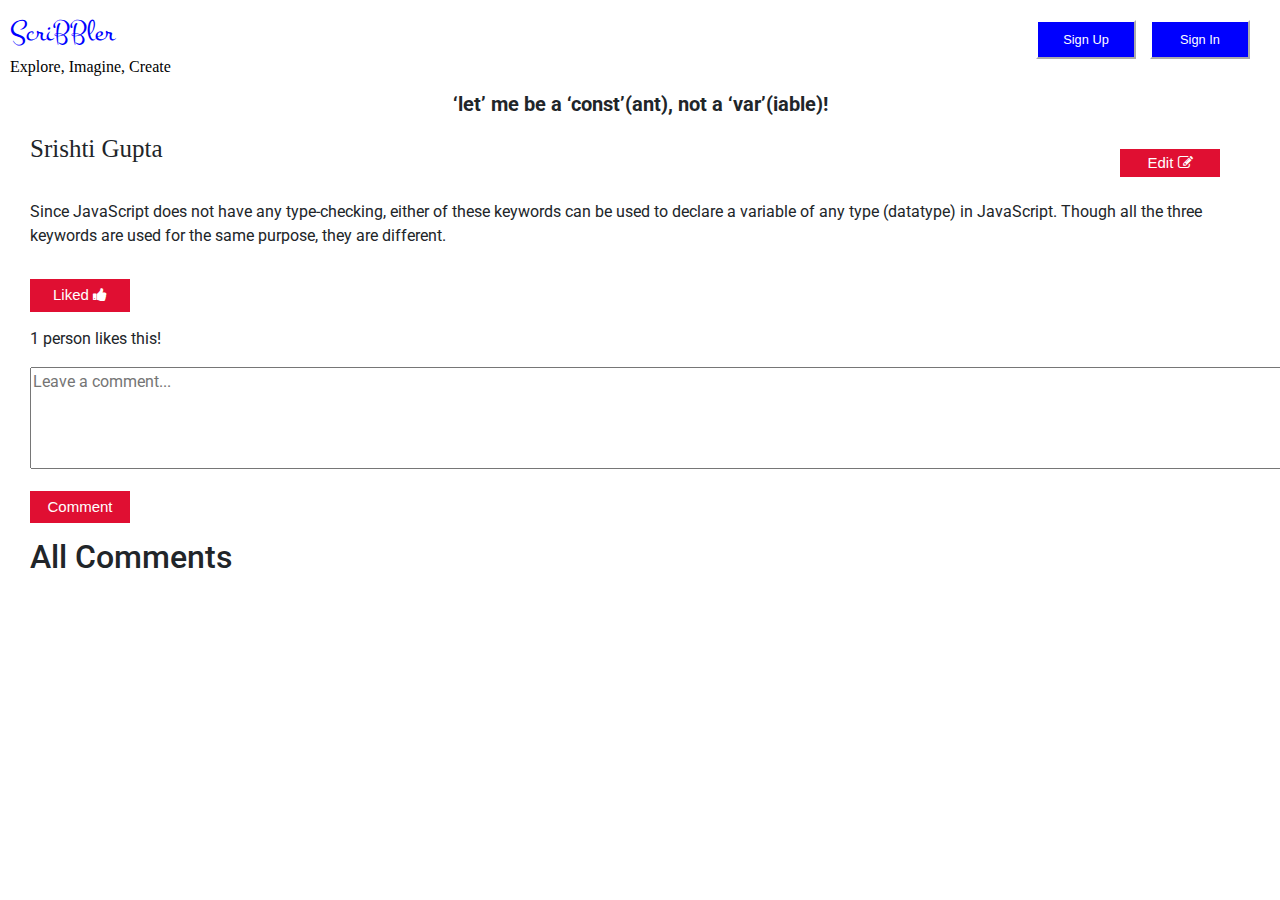
==== html/post.html @ 8d2862ee "All Posts Static Implemeneted" ====
<!DOCTYPE html>
<html>

<head>

    <title>
        Individual_Post
    </title>

   <!--  CSS -->
  <link href='..\styles\postslist.css' rel='stylesheet' type='text/css'>
  <link href='..\styles\header.css' rel='stylesheet' type='text/css'>
  <link href='..\styles\post.css' rel='stylesheet' type='text/css'>

    <!-- TODO: Include Font Awesome file here -->
    <!-- TODO: Include Google Fonts file here -->

    <link href="https://fonts.googleapis.com/css?family=Montez|Roboto|Ubuntu+Mono&display=swap" rel="stylesheet">
    <link rel="stylesheet" href="http://maxcdn.bootstrapcdn.com/font-awesome/4.4.0/css/font-awesome.min.css" type="text/css" media="screen" />
    <link rel="stylesheet" href="https://maxcdn.bootstrapcdn.com/bootstrap/4.0.0/css/bootstrap.min.css" integrity="sha384-Gn5384xqQ1aoWXA+058RXPxPg6fy4IWvTNh0E263XmFcJlSAwiGgFAW/dAiS6JXm" crossorigin="anonymous">



</head>

<body >
    <!-- TODO: Include code for header here -->

    <div id="main-container-div">
        <div class="header">
    
            <!-- Insert code for Sign Up, Sign In button here.
                 Add code for "ScriBBler" heading and the sub-heading -->
            <div class="title-container">
                <p class="title">ScriBBler</p>
                <p class="sub-title">Explore, Imagine, Create</p>
            </div>
            <div class="login-buttons-container">
                <button onclick="showSignUpModal()" class="blue-button" type="button">Sign Up</button>
                <button onclick="showSignInModal()" class="blue-button" type="button">Sign In</button>
            </div>
        </div>
    </div>


    <!-- ATTENTION: The HTML code for the list of posts has been given to you. You can feel free to add/delete/modify this code. You need to write the proper CSS and JavaScript code corresponding to this page so that the result looks like the screenshots given to you in the Project Statement. -->
    


<!-- Sign Up modal  -->
<div>
    <div class="modal" id="signup-modal">
        <div class="modal-content-signup">

            <div class="modal-head">
            <h2 class="modal-title">Get Started<span onclick="hideSignUpModal()" id="close" class="close">&times;</span> </h2>
            </div>
            <hr>
            <form>
                <label for="fullname" class="label-text">Name</label>
                <input type="text" id="fullname" placeholder="Enter your name" required>
                <label for="username" class="label-text">Username</label>
                <input type="text" id="username" placeholder="Enter your username" required>
                <label for="password" class="label-text">Password</label>
                <input type="password" id="password" placeholder="Enter your password" required>
                <label for="confirm_password" class="label-text">Confirm Password</label>
                <input type="password" id="confirm_password" placeholder="Re-Enter your password" required>
                <button type="submit" onclick="signup(firstName,lastName, email, password, mobile)" class="Greenbutton">
                    Sign up
                </button>
            </form>
        </div>
    </div>
</div>


<div>
    <!--Sign In modal -->
    <div class="modal" id="signin-modal">
        <div class="modal-content-signin">

            <div class="modal-head">
                <h2 class="modal-title">Welcome Back!<span onclick="hideSignInModal()" id="close" class="close">&times;</span> </h2>              
            </div>
            <hr>
            <form>
                <label for="username" class="label-text">Username</label>
                <input type="text" id="username" placeholder="Enter your username" required>
                <label for="password" class="label-text">Password</label>
                <input type="password" id="password" placeholder="Enter your password" required>
                <button type="submit" onclick="signin(username, password)" class="Greenbutton">Sign In</button>
            </form>

            <div class=bottom-banner>Not a member?<span onclick="hideSignInModal();showSignUpModal()" class=signup>Sign Up</span></div>
        </div>
    </div>

</div>


<div class="postMainLayout">

    <div class="blogContent">
        <div id="blogTitle" class="blogTite">
            <h id="blogTitleNew">‘let’ me be a ‘const’(ant), not a ‘var’(iable)! </h>
        </div>
    </div>
    <div class="blogAuthor">

        <!-- Insert code for Edit/Save button and  -->

        <h2 class="postAuthor">Srishti Gupta<span> 
            <button onclick="toggleEditSave()" class="redButton" id ="edtPstBtn">
                Edit 
                <i class="fa fa-pencil-square-o" aria-hidden="true"></i>
            </button>
         </span> 
        </h2>

    </div>

    <div class="Text" id="blogBodyId">
        <p id="blogBody"> Since JavaScript does not have any type-checking, either of these keywords can be used to declare a variable of any type (datatype) in JavaScript. 
            Though all the three keywords are used for the same purpose, they are different.</p>
    </div>

    <button class="redButton" onclick="incrementCounter()">Liked
            <i class="fa fa-thumbs-up" aria-hidden="true"></i>
    </button>

    <p class="Text"> 
        1 <span> person likes this! </span>
    </p>


    <div class="Text">
        <textarea id="txtCommentCommentPost" class="commentPost" rows="4" cols="160" placeholder="Leave a comment..."></textarea>
        
    </div>

    <button class="redButton" onclick="addComment()">Comment</button>

    <div class="Text">
        <h2>All Comments</h2>
        <!-- <div class="allComments" id="listAllComments">

        </div> -->
    </div>

</div>

    <!-- Javascript for Trash  -->
<script src="..\scripts\postslist.js"></script>
<script src="..\scripts\header.js"></script>
<script src="..\scripts\index.js"></script>

</body>

</html>
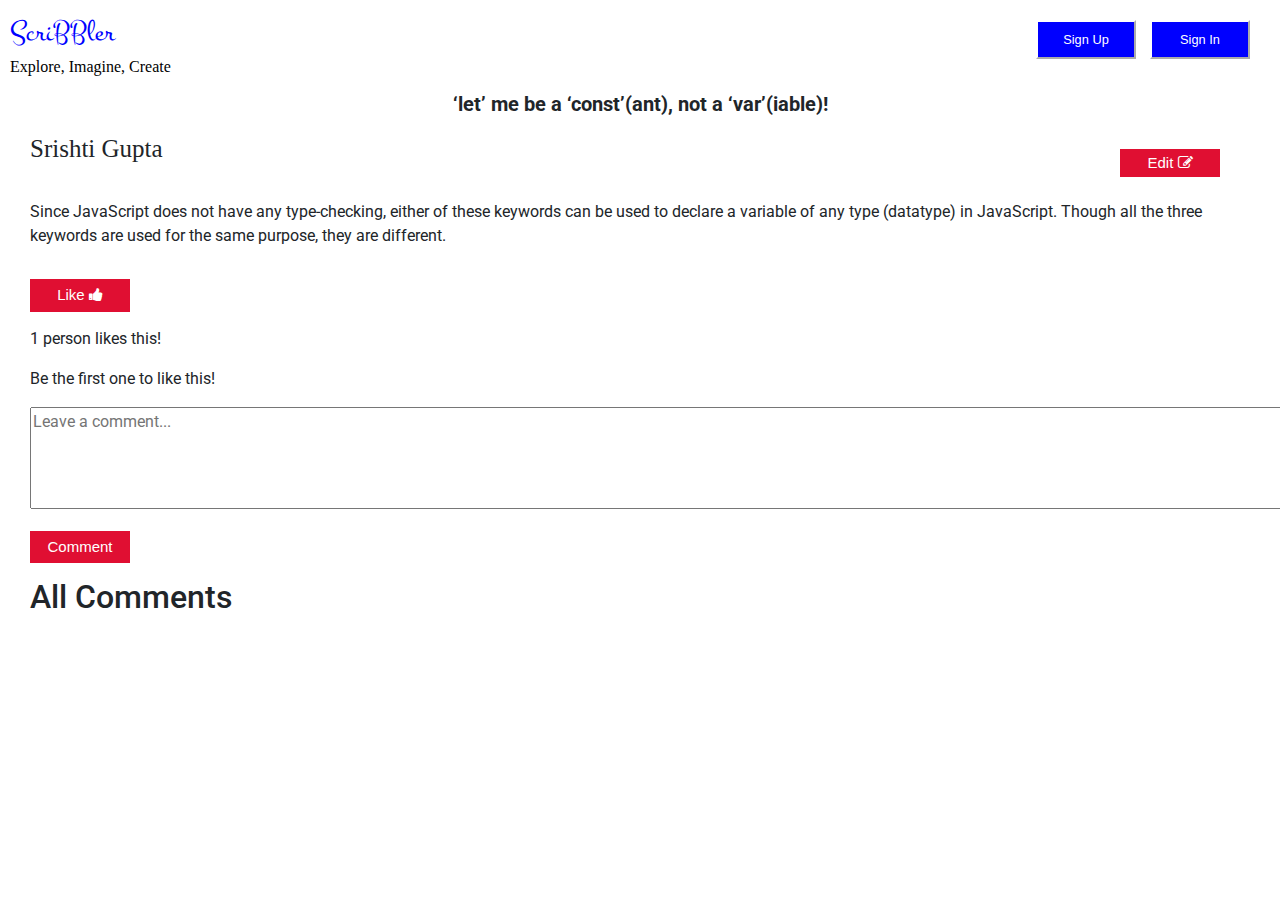
==== commit 6d82e954: "Post script & formatting done" ====
--- a/html/post.html
+++ b/html/post.html
@@ -7,44 +7,41 @@
         Individual_Post
     </title>
 
-   <!--  CSS -->
-  <link href='..\styles\postslist.css' rel='stylesheet' type='text/css'>
-  <link href='..\styles\header.css' rel='stylesheet' type='text/css'>
-  <link href='..\styles\post.css' rel='stylesheet' type='text/css'>
+    <!--  CSS -->
+    <link href='..\styles\postslist.css' rel='stylesheet' type='text/css'>
+    <link href='..\styles\header.css' rel='stylesheet' type='text/css'>
+    <link href='..\styles\post.css' rel='stylesheet' type='text/css'>
 
     <!-- TODO: Include Font Awesome file here -->
     <!-- TODO: Include Google Fonts file here -->
 
     <link href="https://fonts.googleapis.com/css?family=Montez|Roboto|Ubuntu+Mono&display=swap" rel="stylesheet">
-    <link rel="stylesheet" href="http://maxcdn.bootstrapcdn.com/font-awesome/4.4.0/css/font-awesome.min.css" type="text/css" media="screen" />
-    <link rel="stylesheet" href="https://maxcdn.bootstrapcdn.com/bootstrap/4.0.0/css/bootstrap.min.css" integrity="sha384-Gn5384xqQ1aoWXA+058RXPxPg6fy4IWvTNh0E263XmFcJlSAwiGgFAW/dAiS6JXm" crossorigin="anonymous">
-
+    <link rel="stylesheet" href="http://maxcdn.bootstrapcdn.com/font-awesome/4.4.0/css/font-awesome.min.css"
+          type="text/css" media="screen"/>
+    <link rel="stylesheet" href="https://maxcdn.bootstrapcdn.com/bootstrap/4.0.0/css/bootstrap.min.css"
+          integrity="sha384-Gn5384xqQ1aoWXA+058RXPxPg6fy4IWvTNh0E263XmFcJlSAwiGgFAW/dAiS6JXm" crossorigin="anonymous">
 
 
 </head>
 
-<body >
-    <!-- TODO: Include code for header here -->
+<body>
+<!-- TODO: Include code for header here -->
 
-    <div id="main-container-div">
-        <div class="header">
-    
-            <!-- Insert code for Sign Up, Sign In button here.
-                 Add code for "ScriBBler" heading and the sub-heading -->
-            <div class="title-container">
-                <p class="title">ScriBBler</p>
-                <p class="sub-title">Explore, Imagine, Create</p>
-            </div>
-            <div class="login-buttons-container">
-                <button onclick="showSignUpModal()" class="blue-button" type="button">Sign Up</button>
-                <button onclick="showSignInModal()" class="blue-button" type="button">Sign In</button>
-            </div>
+<div id="main-container-div">
+    <div class="header">
+
+        <!-- Insert code for Sign Up, Sign In button here.
+             Add code for "ScriBBler" heading and the sub-heading -->
+        <div class="title-container">
+            <p class="title">ScriBBler</p>
+            <p class="sub-title">Explore, Imagine, Create</p>
+        </div>
+        <div class="login-buttons-container">
+            <button onclick="showSignUpModal()" class="blue-button" type="button">Sign Up</button>
+            <button onclick="showSignInModal()" class="blue-button" type="button">Sign In</button>
         </div>
     </div>
-
-
-    <!-- ATTENTION: The HTML code for the list of posts has been given to you. You can feel free to add/delete/modify this code. You need to write the proper CSS and JavaScript code corresponding to this page so that the result looks like the screenshots given to you in the Project Statement. -->
-    
+</div>
 
 
 <!-- Sign Up modal  -->
@@ -53,7 +50,8 @@
         <div class="modal-content-signup">
 
             <div class="modal-head">
-            <h2 class="modal-title">Get Started<span onclick="hideSignUpModal()" id="close" class="close">&times;</span> </h2>
+                <h2 class="modal-title">Get Started<span onclick="hideSignUpModal()" id="close"
+                                                         class="close">&times;</span></h2>
             </div>
             <hr>
             <form>
@@ -80,7 +78,8 @@
         <div class="modal-content-signin">
 
             <div class="modal-head">
-                <h2 class="modal-title">Welcome Back!<span onclick="hideSignInModal()" id="close" class="close">&times;</span> </h2>              
+                <h2 class="modal-title">Welcome Back!<span onclick="hideSignInModal()" id="close"
+                                                           class="close">&times;</span></h2>
             </div>
             <hr>
             <form>
@@ -91,7 +90,8 @@
                 <button type="submit" onclick="signin(username, password)" class="Greenbutton">Sign In</button>
             </form>
 
-            <div class=bottom-banner>Not a member?<span onclick="hideSignInModal();showSignUpModal()" class=signup>Sign Up</span></div>
+            <div class=bottom-banner>Not a member?<span onclick="hideSignInModal();showSignUpModal()" class=signup>Sign Up</span>
+            </div>
         </div>
     </div>
 
@@ -102,7 +102,7 @@
 
     <div class="blogContent">
         <div id="blogTitle" class="blogTite">
-            <h id="blogTitleNew">‘let’ me be a ‘const’(ant), not a ‘var’(iable)! </h>
+            <h id="blogTitleNew">‘let’ me be a ‘const’(ant), not a ‘var’(iable)!</h>
         </div>
     </div>
     <div class="blogAuthor">
@@ -110,47 +110,50 @@
         <!-- Insert code for Edit/Save button and  -->
 
         <h2 class="postAuthor">Srishti Gupta<span> 
-            <button onclick="toggleEditSave()" class="redButton" id ="edtPstBtn">
+            <button onclick="editComment()" class="redButton" id="editComment">
                 Edit 
                 <i class="fa fa-pencil-square-o" aria-hidden="true"></i>
             </button>
-         </span> 
+         </span>
         </h2>
 
     </div>
 
     <div class="Text" id="blogBodyId">
-        <p id="blogBody"> Since JavaScript does not have any type-checking, either of these keywords can be used to declare a variable of any type (datatype) in JavaScript. 
+        <p id="blogBody"> Since JavaScript does not have any type-checking, either of these keywords can be used to
+            declare a variable of any type (datatype) in JavaScript.
             Though all the three keywords are used for the same purpose, they are different.</p>
     </div>
 
-    <button class="redButton" onclick="incrementCounter()">Liked
-            <i class="fa fa-thumbs-up" aria-hidden="true"></i>
-    </button>
 
-    <p class="Text"> 
-        1 <span> person likes this! </span>
-    </p>
+    <div>
+        <button class="redButton" onclick="incrementCounter()">Like
+            <i class="fa fa-thumbs-up" aria-hidden="true"></i></button>
+        <p class="Text">
+            <span id="counterLikedBy">1</span> person likes this!</p>
+        <p class="Text">Be the first one to like this!</div>
+</div>
 
 
-    <div class="Text">
-        <textarea id="txtCommentCommentPost" class="commentPost" rows="4" cols="160" placeholder="Leave a comment..."></textarea>
-        
-    </div>
-
-    <button class="redButton" onclick="addComment()">Comment</button>
-
-    <div class="Text">
-        <h2>All Comments</h2>
-        <!-- <div class="allComments" id="listAllComments">
-
-        </div> -->
-    </div>
+<div class="Text">
+    <textarea id="txtCommentCommentPost" class="commentPost" rows="4" cols="160"
+              placeholder="Leave a comment..."></textarea>
 
 </div>
 
-    <!-- Javascript for Trash  -->
+<button class="redButton" onclick="addComment()">Comment</button>
+
+<div class="Text">
+    <h2>All Comments</h2>
+    <div class="allComments" id="listAllComments">
+    </div>
+</div>
+
+</div>
+
+<!-- Javascript for Trash  -->
 <script src="..\scripts\postslist.js"></script>
+<script src="..\scripts\post.js"></script>
 <script src="..\scripts\header.js"></script>
 <script src="..\scripts\index.js"></script>
 
